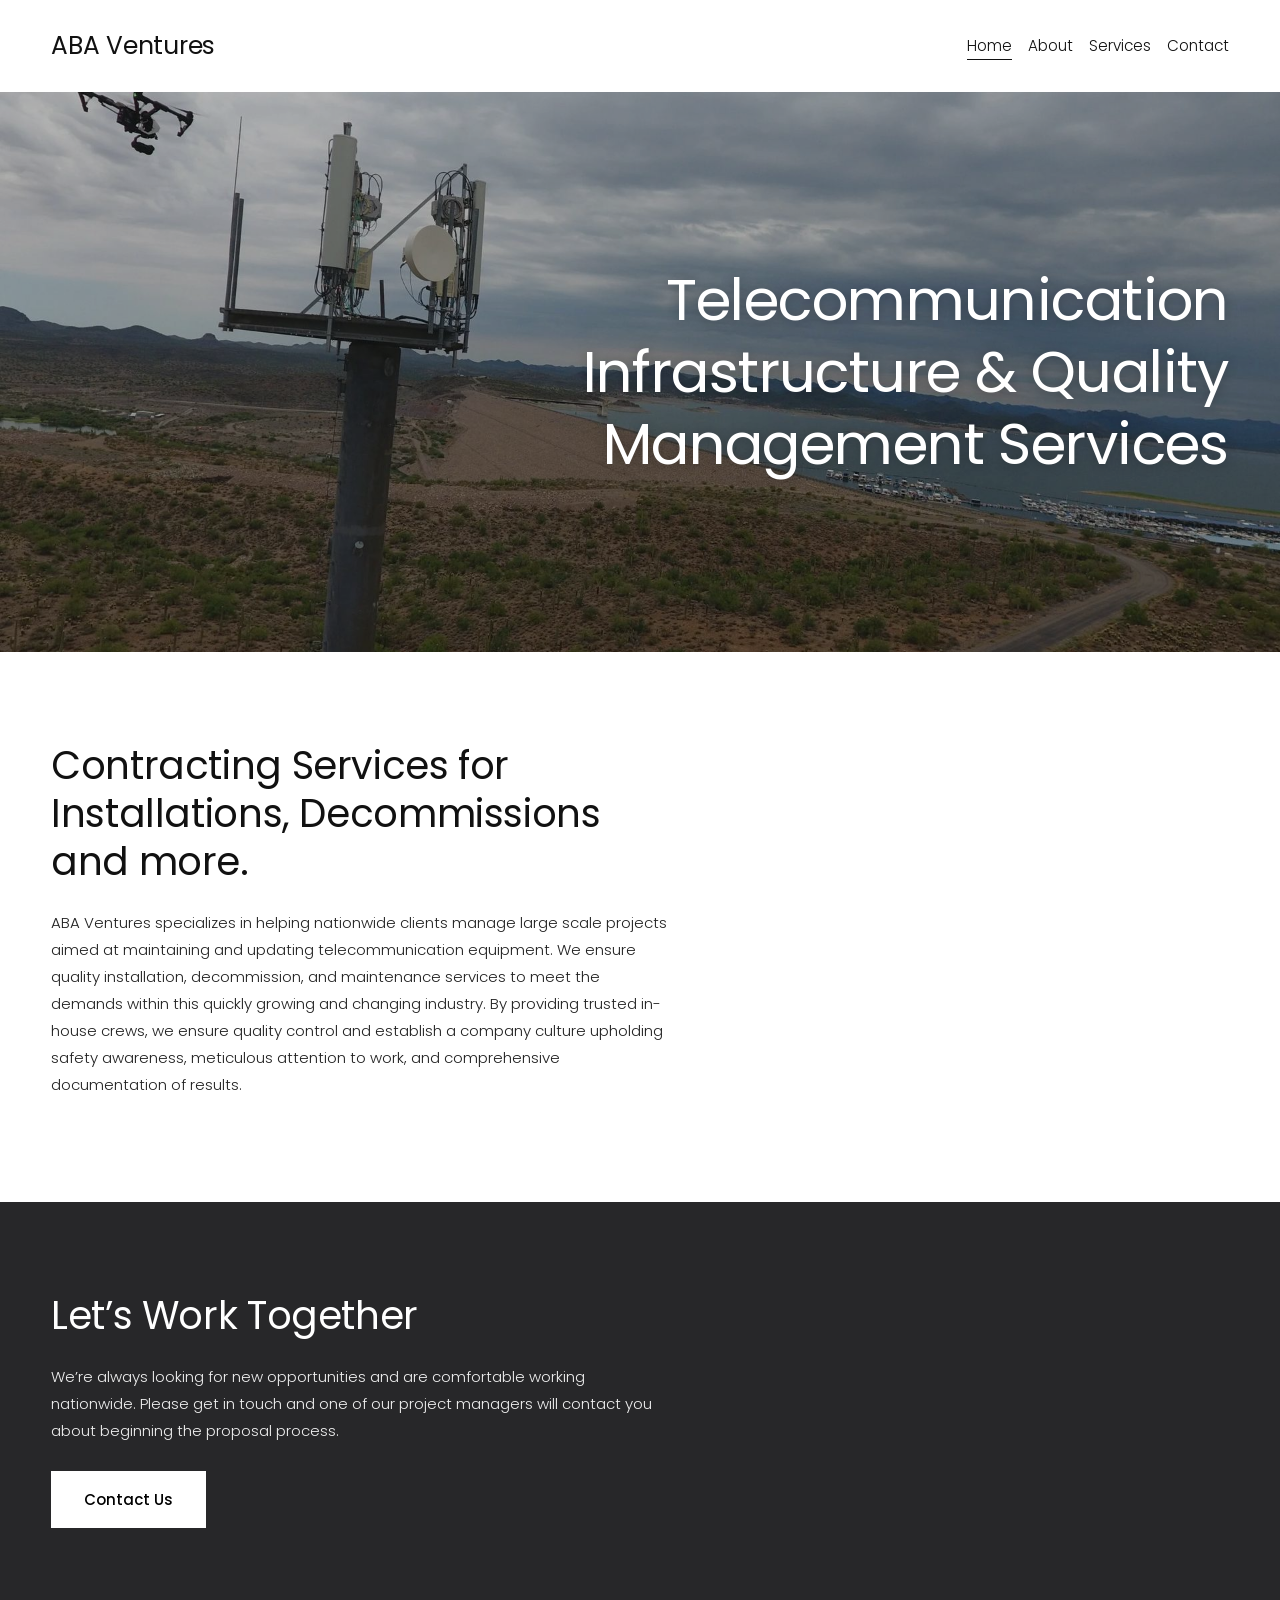
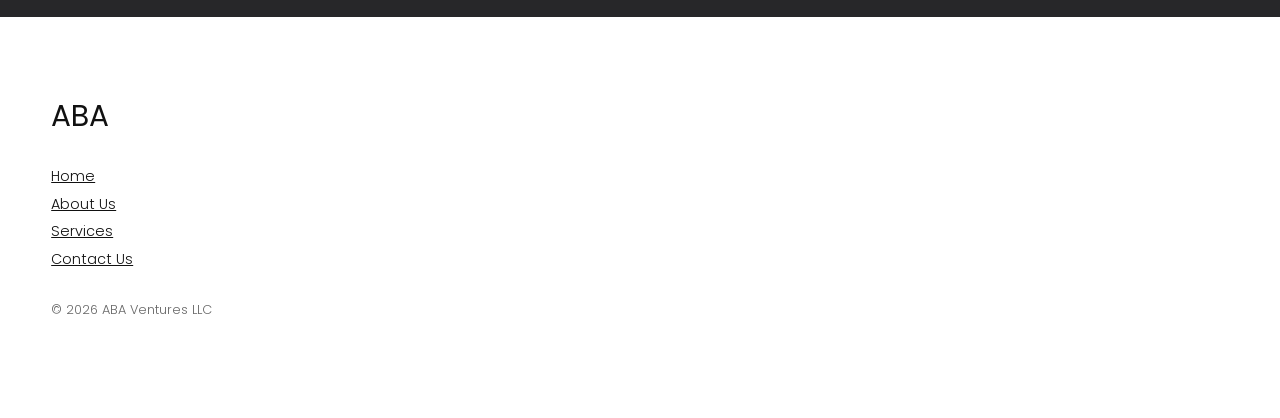
==== index.html @ 0d86fd1d "Rebuild abaventures.net as a static GitHub Pages site Reproduces the Squarespace site (Home, About, " ====
<!DOCTYPE html>
<html lang="en">
<head>
  <meta charset="utf-8">
  <meta name="viewport" content="width=device-width, initial-scale=1">
  <title>ABA Ventures</title>
  <meta name="description" content="ABA Ventures provides telecommunication infrastructure contracting and quality management services nationwide: installations, cell site decommissioning, and project management.">
  <link rel="canonical" href="https://www.abaventures.net/">
  <meta property="og:type" content="website">
  <meta property="og:site_name" content="ABA Ventures">
  <meta property="og:title" content="ABA Ventures">
  <meta property="og:description" content="ABA Ventures provides telecommunication infrastructure contracting and quality management services nationwide: installations, cell site decommissioning, and project management.">
  <meta property="og:url" content="https://www.abaventures.net/">
  <meta property="og:image" content="https://www.abaventures.net/images/hero-tower.jpg">
  <meta name="twitter:card" content="summary_large_image">
  <link rel="icon" href="favicon.svg" type="image/svg+xml">
  <link rel="preconnect" href="https://fonts.googleapis.com">
  <link rel="preconnect" href="https://fonts.gstatic.com" crossorigin>
  <link href="https://fonts.googleapis.com/css2?family=Poppins:wght@300;400;500;600&amp;display=swap" rel="stylesheet">
  <link rel="stylesheet" href="css/style.css">
</head>
<body>
  <a class="skip" href="#main">Skip to content</a>
  <header class="site-header">
    <div class="wrap">
      <a class="brand" href="./">ABA Ventures</a>
      <nav class="site-nav" aria-label="Main">
        <ul>
        <li><a href="" aria-current="page">Home</a></li>
        <li><a href="about/">About</a></li>
        <li><a href="services/">Services</a></li>
        <li><a href="contact/">Contact</a></li>
        </ul>
      </nav>
    </div>
  </header>

  <main id="main">
    <section class="hero">
      <img src="images/hero-tower.jpg" alt="Aerial view of a cell tower's antenna platform above desert terrain" width="1920" height="1440" fetchpriority="high">
      <div class="wrap">
        <h1>Telecommunication Infrastructure &amp; Quality Management Services</h1>
      </div>
    </section>

    <section class="section intro">
      <div class="wrap">
        <div class="narrow">
          <h2>Contracting Services for Installations, Decommissions and more.</h2>
          <p>ABA Ventures specializes in helping nationwide clients manage large scale projects aimed at maintaining and updating telecommunication equipment. We ensure quality installation, decommission, and maintenance services to meet the demands within this quickly growing and changing industry. By providing trusted in-house crews, we ensure quality control and establish a company culture upholding safety awareness, meticulous attention to work, and comprehensive documentation of results.</p>
        </div>
      </div>
    </section>

    <section class="section dark">
      <div class="wrap">
        <div class="narrow">
          <h2>Let&rsquo;s Work Together</h2>
          <p>We&rsquo;re always looking for new opportunities and are comfortable working nationwide. Please get in touch and one of our project managers will contact you about beginning the proposal process.</p>
          <a class="btn" href="contact/">Contact Us</a>
        </div>
      </div>
    </section>
  </main>

  <footer class="site-footer">
    <div class="wrap">
      <a class="brand" href="./">ABA</a>
      <ul>
        <li><a href="">Home</a></li>
        <li><a href="about/">About Us</a></li>
        <li><a href="services/">Services</a></li>
        <li><a href="contact/">Contact Us</a></li>
      </ul>
      <p class="copy">&copy; <span id="y">2026</span> ABA Ventures LLC</p>
    </div>
  </footer>
  <script>document.getElementById("y").textContent = new Date().getFullYear();</script>
</body>
</html>
---- css/style.css ----
/* ABA Ventures — static site styles */
:root {
  --ink: #111;
  --muted: #444;
  --dark: #272729;
  --line: #e6e6e6;
  --max: 1280px;
  --pad: clamp(20px, 4vw, 52px);
}

*, *::before, *::after { box-sizing: border-box; }

html { -webkit-text-size-adjust: 100%; }

body {
  margin: 0;
  font-family: "Poppins", system-ui, -apple-system, "Segoe UI", Roboto, sans-serif;
  font-weight: 300;
  font-size: 15px;
  line-height: 1.8;
  color: var(--ink);
  background: #fff;
}

img { max-width: 100%; height: auto; display: block; }

a { color: inherit; }

h1, h2, h3 {
  font-weight: 400;
  line-height: 1.25;
  margin: 0 0 0.6em;
  letter-spacing: -0.01em;
}

h1 { font-size: clamp(2.1rem, 4.6vw, 3.6rem); }
h2 { font-size: clamp(1.7rem, 3vw, 2.4rem); }
h3 { font-size: clamp(1.4rem, 2.2vw, 1.85rem); font-weight: 600; }

p { margin: 0 0 1em; }

.wrap {
  max-width: var(--max);
  margin: 0 auto;
  padding: 0 var(--pad);
}

/* Skip link */
.skip {
  position: absolute;
  left: -9999px;
  top: 0;
  background: #000;
  color: #fff;
  padding: 8px 14px;
  z-index: 100;
}
.skip:focus { left: 8px; top: 8px; }

/* Header */
.site-header .wrap {
  display: flex;
  align-items: center;
  justify-content: space-between;
  gap: 16px;
  min-height: 92px;
}

.brand {
  font-size: 1.55rem;
  font-weight: 400;
  text-decoration: none;
  letter-spacing: -0.01em;
  white-space: nowrap;
}

.site-nav ul {
  list-style: none;
  margin: 0;
  padding: 0;
  display: flex;
  flex-wrap: wrap;
  gap: 4px 16px;
}

.site-nav a {
  text-decoration: none;
  font-size: 0.95rem;
  padding-bottom: 3px;
  border-bottom: 1px solid transparent;
}

.site-nav a:hover,
.site-nav a[aria-current="page"] { border-bottom-color: currentColor; }

/* Hero */
.hero {
  position: relative;
  min-height: clamp(320px, 48vw, 560px);
  display: flex;
  align-items: center;
  color: #fff;
  overflow: hidden;
}

.hero img {
  position: absolute;
  inset: 0;
  width: 100%;
  height: 100%;
  object-fit: cover;
  object-position: center 40%;
}

.hero::after {
  content: "";
  position: absolute;
  inset: 0;
  background: rgba(0, 0, 0, 0.28);
}

.hero .wrap {
  position: relative;
  z-index: 1;
  width: 100%;
  display: flex;
  justify-content: flex-end;
}

.hero h1 {
  max-width: 13em;
  text-align: right;
  margin: 0;
  text-shadow: 0 1px 12px rgba(0, 0, 0, 0.25);
}

/* Generic sections */
.section { padding: clamp(48px, 7vw, 96px) 0; }

.narrow { max-width: 620px; }

.intro p { color: #222; }

.dark {
  background: var(--dark);
  color: #fff;
}

.dark p { color: #eee; }

.btn {
  display: inline-block;
  margin-top: 0.8em;
  padding: 14px 32px;
  background: #fff;
  color: #000;
  text-decoration: none;
  font-weight: 500;
  border: 1px solid #fff;
  transition: background 0.15s, color 0.15s;
}

.btn:hover { background: transparent; color: #fff; }

.page-title {
  text-align: center;
  padding-top: clamp(40px, 6vw, 72px);
  margin-bottom: clamp(32px, 5vw, 60px);
}

/* Image + text rows */
.row {
  display: grid;
  grid-template-columns: 1fr 1fr;
  gap: clamp(28px, 9vw, 120px);
  align-items: start;
  margin-bottom: clamp(48px, 7vw, 84px);
}

.row .text { padding-top: clamp(0px, 2vw, 28px); }

.row.flip .media { order: 2; }

.lead-image { margin-bottom: clamp(32px, 5vw, 56px); }

ul.bullets {
  margin: 0 0 1em;
  padding-left: 1.6em;
}

ul.bullets li { padding-left: 0.2em; }

ul.plain {
  list-style: none;
  margin: 0;
  padding: 0;
}

/* Contact */
.contacts {
  display: grid;
  grid-template-columns: repeat(auto-fit, minmax(240px, 1fr));
  gap: 32px;
  max-width: 900px;
  margin: 0 auto clamp(60px, 8vw, 110px);
  text-align: center;
}

.contact-card p { margin: 0; }

.contact-card .name {
  font-weight: 500;
  font-size: 1.15rem;
  margin-bottom: 0.3em;
}

.contact-card a { text-decoration: none; border-bottom: 1px solid #bbb; }
.contact-card a:hover { border-bottom-color: #000; }

/* Footer */
.site-footer {
  padding: clamp(40px, 6vw, 72px) 0 clamp(48px, 7vw, 84px);
}

.site-footer .brand {
  display: inline-block;
  font-size: 1.85rem;
  margin-bottom: 0.7em;
}

.site-footer ul {
  list-style: none;
  margin: 0;
  padding: 0;
  font-size: 0.9rem;
  line-height: 1.9;
}

.site-footer .copy {
  margin-top: 2em;
  font-size: 0.8rem;
  color: #666;
}

/* Small screens */
@media (max-width: 760px) {
  .site-header .wrap {
    flex-direction: column;
    align-items: flex-start;
    justify-content: center;
    padding-top: 18px;
    padding-bottom: 14px;
    min-height: 0;
  }
  .hero h1 { text-align: left; }
  .hero .wrap { justify-content: flex-start; }
  .row { grid-template-columns: 1fr; }
  .row.flip .media { order: 0; }
  .row .text { padding-top: 0; }
}
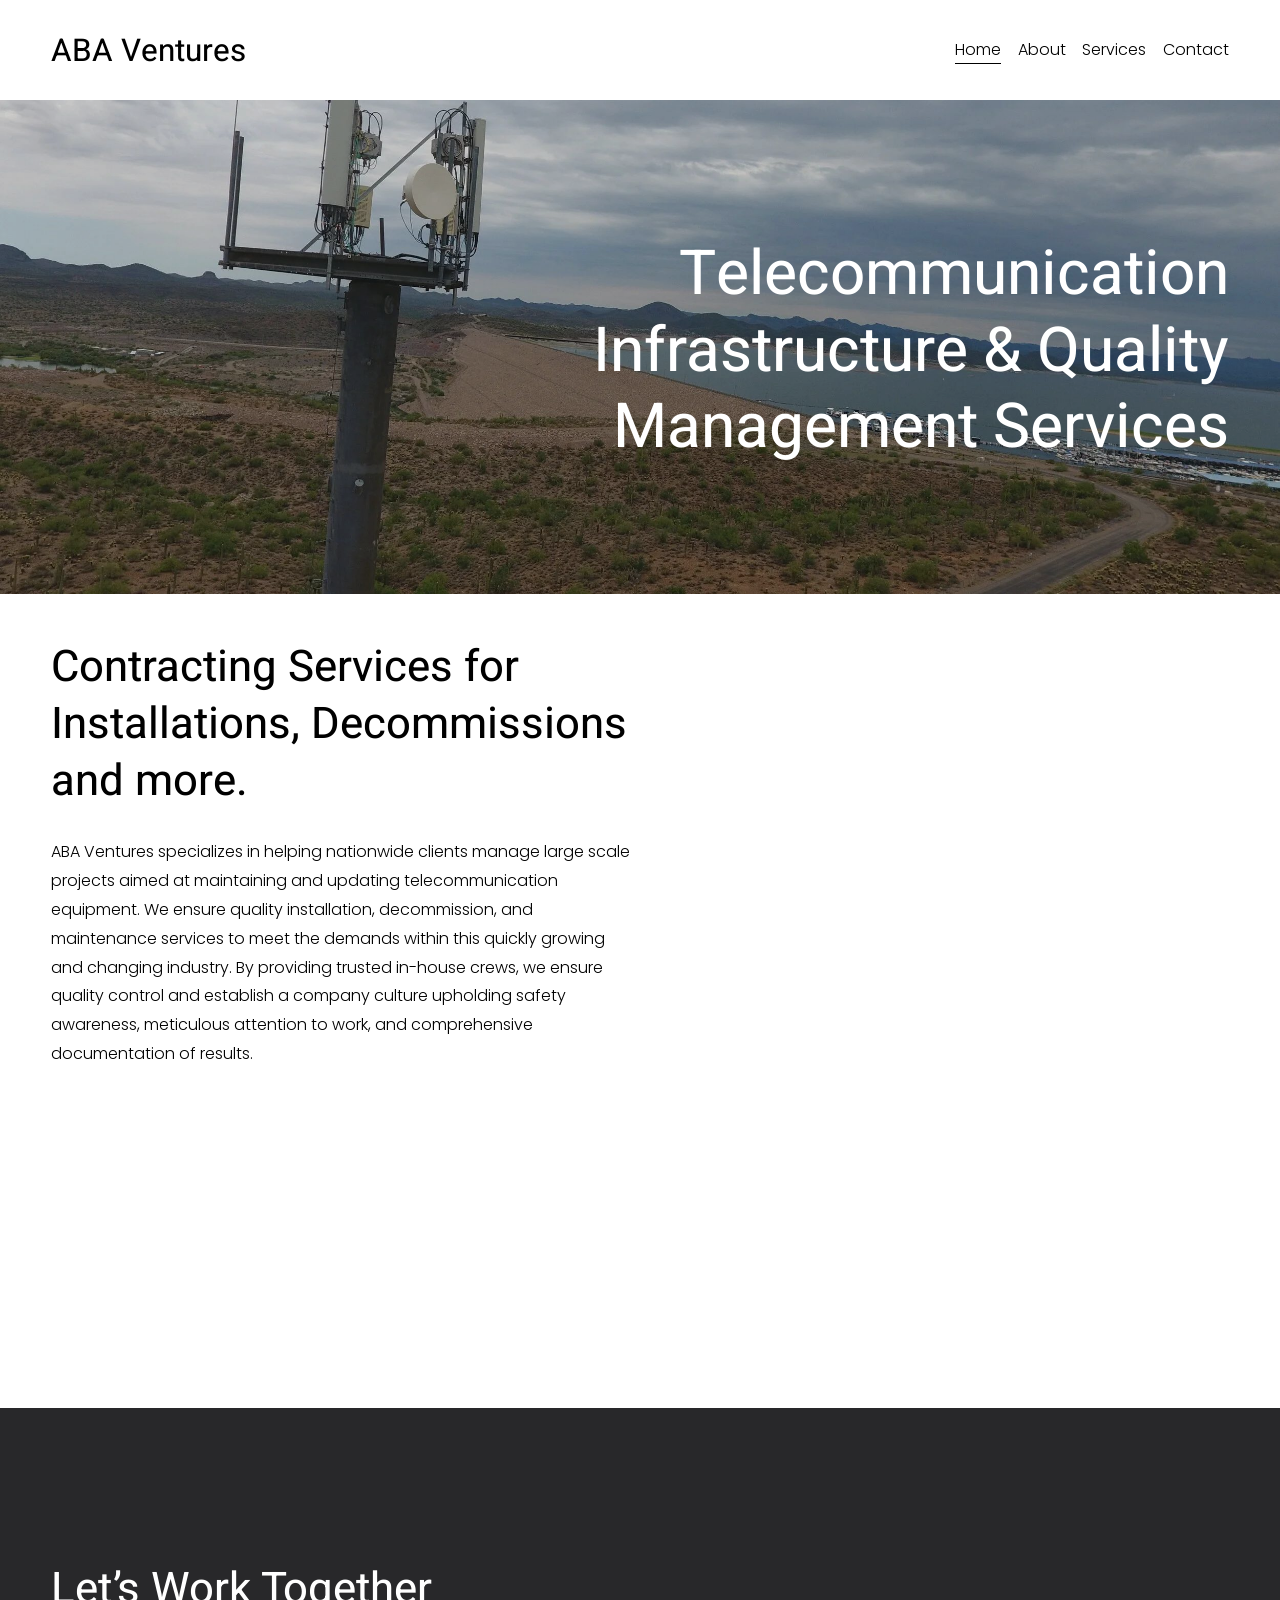
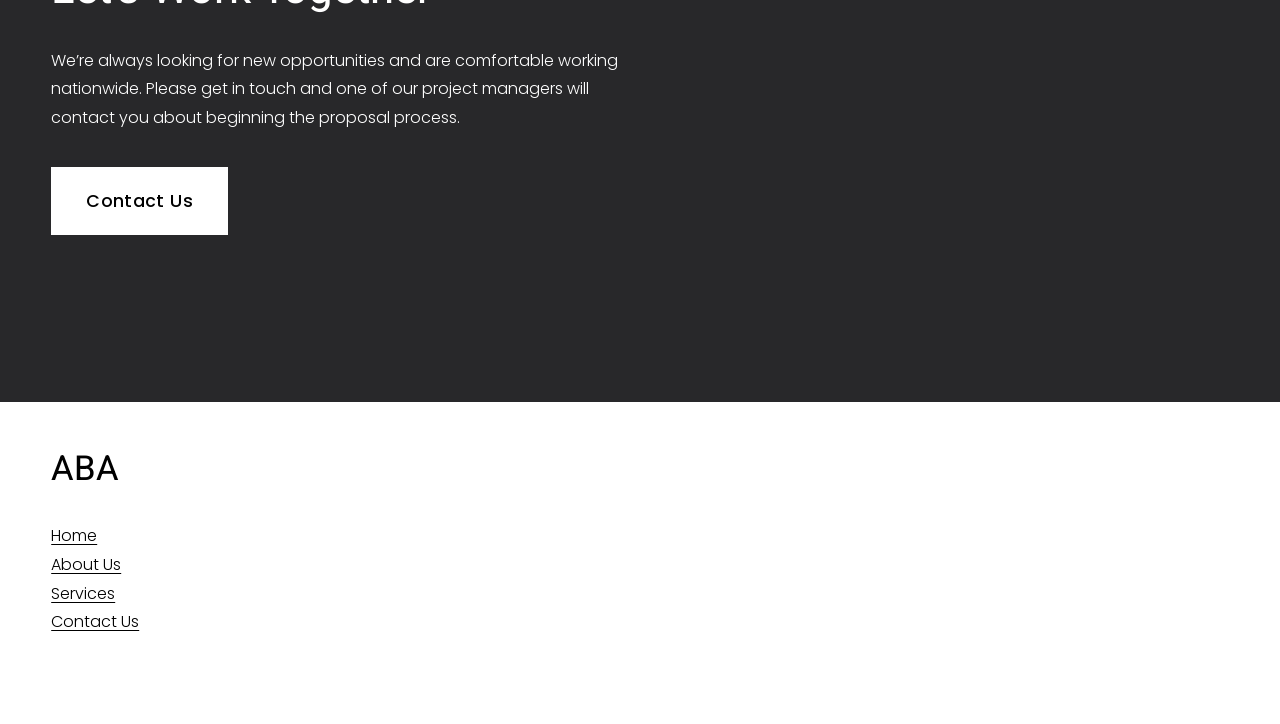
==== commit 7d8778cc: "Match the Squarespace site 1:1: layout, type and mobile behavior Rebuilt the CSS from measurements o" ====
--- a/index.html
+++ b/index.html
@@ -14,67 +14,76 @@
   <meta property="og:image" content="https://www.abaventures.net/images/hero-tower.jpg">
   <meta name="twitter:card" content="summary_large_image">
   <link rel="icon" href="favicon.svg" type="image/svg+xml">
-  <link rel="preconnect" href="https://fonts.googleapis.com">
-  <link rel="preconnect" href="https://fonts.gstatic.com" crossorigin>
-  <link href="https://fonts.googleapis.com/css2?family=Poppins:wght@300;400;500;600&amp;display=swap" rel="stylesheet">
+  <link rel="preload" href="fonts/poppins-300-latin.woff2" as="font" type="font/woff2" crossorigin>
+  <link rel="preload" href="fonts/heebo-latin.woff2" as="font" type="font/woff2" crossorigin>
   <link rel="stylesheet" href="css/style.css">
 </head>
 <body>
-  <a class="skip" href="#main">Skip to content</a>
-  <header class="site-header">
-    <div class="wrap">
-      <a class="brand" href="./">ABA Ventures</a>
-      <nav class="site-nav" aria-label="Main">
-        <ul>
-        <li><a href="" aria-current="page">Home</a></li>
-        <li><a href="about/">About</a></li>
-        <li><a href="services/">Services</a></li>
-        <li><a href="contact/">Contact</a></li>
-        </ul>
-      </nav>
+  <a class="skip" href="#main">Skip to Content</a>
+  <header class="header">
+    <div class="header-inner">
+      <p class="site-title"><a href="./">ABA Ventures</a></p>
+      <nav class="nav" aria-label="Main"><a href="" aria-current="page">Home</a><a href="about/">About</a><a href="services/">Services</a><a href="contact/">Contact</a></nav>
+      <button class="burger" type="button" aria-label="Open Menu" aria-expanded="false" aria-controls="mobile-menu"><span class="burger-box"><span></span><span></span></span></button>
     </div>
+    <nav class="mobile-menu" id="mobile-menu" aria-label="Mobile"><ul><li><a href="">Home</a></li><li><a href="about/">About</a></li><li><a href="services/">Services</a></li><li><a href="contact/">Contact</a></li></ul></nav>
   </header>
 
   <main id="main">
-    <section class="hero">
-      <img src="images/hero-tower.jpg" alt="Aerial view of a cell tower's antenna platform above desert terrain" width="1920" height="1440" fetchpriority="high">
-      <div class="wrap">
-        <h1>Telecommunication Infrastructure &amp; Quality Management Services</h1>
-      </div>
+    <section class="section medium theme-image">
+      <div class="section-bg"><img src="images/hero-tower.jpg" alt="" width="2500" height="1875" style="object-position: 83.5638% 35.5%" fetchpriority="high"></div>
+      <div class="wrap"><div class="content medium align-right">
+        <div class="block text-right">
+          <h1>Telecommunication Infrastructure &amp; Quality Management Services</h1>
+        </div>
+      </div></div>
     </section>
 
-    <section class="section intro">
-      <div class="wrap">
-        <div class="narrow">
+    <section class="section small">
+      <div class="wrap"><div class="content narrow">
+        <div class="block">
           <h2>Contracting Services for Installations, Decommissions and more.</h2>
           <p>ABA Ventures specializes in helping nationwide clients manage large scale projects aimed at maintaining and updating telecommunication equipment. We ensure quality installation, decommission, and maintenance services to meet the demands within this quickly growing and changing industry. By providing trusted in-house crews, we ensure quality control and establish a company culture upholding safety awareness, meticulous attention to work, and comprehensive documentation of results.</p>
         </div>
-      </div>
+      </div></div>
     </section>
 
-    <section class="section dark">
-      <div class="wrap">
-        <div class="narrow">
+    <section class="section spacer-section" aria-hidden="true"></section>
+
+    <section class="section medium theme-dark">
+      <div class="wrap"><div class="content narrow">
+        <div class="block">
           <h2>Let&rsquo;s Work Together</h2>
           <p>We&rsquo;re always looking for new opportunities and are comfortable working nationwide. Please get in touch and one of our project managers will contact you about beginning the proposal process.</p>
-          <a class="btn" href="contact/">Contact Us</a>
         </div>
-      </div>
+        <div class="block">
+          <a class="button button-light" href="contact/">Contact Us</a>
+        </div>
+      </div></div>
     </section>
   </main>
 
-  <footer class="site-footer">
-    <div class="wrap">
-      <a class="brand" href="./">ABA</a>
-      <ul>
-        <li><a href="">Home</a></li>
-        <li><a href="about/">About Us</a></li>
-        <li><a href="services/">Services</a></li>
-        <li><a href="contact/">Contact Us</a></li>
-      </ul>
-      <p class="copy">&copy; <span id="y">2026</span> ABA Ventures LLC</p>
-    </div>
+  <footer class="footer">
+    <section class="section small">
+      <div class="wrap"><div class="content medium">
+        <div class="block">
+          <h3>ABA</h3>
+          <p><a href="">Home</a><br><a href="about/">About Us</a><br><a href="services/">Services</a><br><a href="contact/">Contact Us</a></p>
+          <p><br></p>
+        </div>
+      </div></div>
+    </section>
   </footer>
-  <script>document.getElementById("y").textContent = new Date().getFullYear();</script>
+
+  <script>
+    (function () {
+      var b = document.querySelector(".burger");
+      b.addEventListener("click", function () {
+        var open = document.body.classList.toggle("menu-open");
+        b.setAttribute("aria-expanded", open);
+        b.setAttribute("aria-label", open ? "Close Menu" : "Open Menu");
+      });
+    })();
+  </script>
 </body>
 </html>
--- a/css/style.css
+++ b/css/style.css
@@ -1,12 +1,55 @@
-/* ABA Ventures — static site styles */
+/*
+  ABA Ventures — static rebuild of the Squarespace site.
+  Every size, spacing rule and breakpoint below was measured from the live
+  Squarespace pages so the layout matches at every screen width.
+*/
+
+/* ---------- Fonts ---------- */
+
+/* Body: Poppins (same font the Squarespace theme uses) */
+@font-face { font-family: "Poppins"; font-style: normal; font-weight: 300; font-display: swap; src: url("../fonts/poppins-300-latin.woff2") format("woff2"); }
+@font-face { font-family: "Poppins"; font-style: normal; font-weight: 400; font-display: swap; src: url("../fonts/poppins-400-latin.woff2") format("woff2"); }
+@font-face { font-family: "Poppins"; font-style: normal; font-weight: 500; font-display: swap; src: url("../fonts/poppins-500-latin.woff2") format("woff2"); }
+
+/* Headings: Squarespace uses Acumin Pro (an Adobe font licensed only to Squarespace sites).
+   Heebo at weight 440 matches its widths within 0.3% and its stroke weight within 0.4%.
+   The metric overrides shift the baseline so glyphs sit exactly where Acumin's do.
+   It is declared at a single weight on purpose: Squarespace only loads Acumin at 500, so
+   bold card titles are faux-bolded by the browser, and this reproduces that exactly.
+   If ABA ever adds an Adobe Fonts kit with acumin-pro, it takes over automatically. */
+@font-face {
+  font-family: "Heebo ABA";
+  font-style: normal;
+  font-weight: 440;
+  font-display: swap;
+  src: url("../fonts/heebo-latin.woff2") format("woff2");
+  ascent-override: 112.5%;
+  descent-override: 34.4%;
+  line-gap-override: 0%;
+}
+
+/* ---------- Theme values ---------- */
+
 :root {
-  --ink: #111;
-  --muted: #444;
-  --dark: #272729;
-  --line: #e6e6e6;
-  --max: 1280px;
-  --pad: clamp(20px, 4vw, 52px);
-}
+  --heading-font: "acumin-pro", "Heebo ABA", "Helvetica Neue", Arial, sans-serif;
+  --heading-weight: 500;
+  --body-font: "Poppins", "Helvetica Neue", Arial, sans-serif;
+  --gutter: 4vw;
+  --max-width: 1500px;
+  --dark: #28282a;
+  --card: #dfe0e1;
+  /* header height = vertical padding (2 x 2.2vw) + site title line box */
+  --header-h: calc(4.4vw + 1.4 * min(1.2vw + 1rem, 34px));
+}
+
+@media screen and (max-width: 767px) {
+  :root {
+    --gutter: 6vw;
+    --header-h: calc(12vw + 37px);
+  }
+}
+
+/* ---------- Base ---------- */
 
 *, *::before, *::after { box-sizing: border-box; }
 
@@ -14,247 +57,412 @@
 
 body {
   margin: 0;
-  font-family: "Poppins", system-ui, -apple-system, "Segoe UI", Roboto, sans-serif;
+  background: #fff;
+  color: #000;
+  font-family: var(--body-font);
   font-weight: 300;
-  font-size: 15px;
+  font-size: 16px;
   line-height: 1.8;
-  color: var(--ink);
-  background: #fff;
-}
-
-img { max-width: 100%; height: auto; display: block; }
+  overflow-wrap: break-word;
+  -webkit-font-smoothing: antialiased;
+  -moz-osx-font-smoothing: grayscale;
+}
+
+img { display: block; width: 100%; height: auto; }
 
 a { color: inherit; }
 
+p { margin: 1rem 0; white-space: pre-wrap; }
+
 h1, h2, h3 {
-  font-weight: 400;
-  line-height: 1.25;
-  margin: 0 0 0.6em;
-  letter-spacing: -0.01em;
-}
-
-h1 { font-size: clamp(2.1rem, 4.6vw, 3.6rem); }
-h2 { font-size: clamp(1.7rem, 3vw, 2.4rem); }
-h3 { font-size: clamp(1.4rem, 2.2vw, 1.85rem); font-weight: 600; }
-
-p { margin: 0 0 1em; }
-
-.wrap {
-  max-width: var(--max);
-  margin: 0 auto;
-  padding: 0 var(--pad);
-}
-
-/* Skip link */
+  margin: 2rem 0;
+  font-family: var(--heading-font);
+  font-weight: var(--heading-weight);
+  letter-spacing: 0;
+  white-space: pre-wrap;
+  /* Squarespace: line-height shrinks slightly as headings get larger */
+  line-height: calc(1.4em * (1 + (1 - var(--v)) / 25));
+  /* Squarespace fluid size: grows with viewport width, capped at a 1500px page */
+  font-size: min(calc((var(--v) - 1) * 1.2vw + 1rem), max(calc((var(--v) - 1) * 18px + 1rem), calc(var(--v) * 1rem)));
+}
+
+h1 { --v: 4; }
+h2 { --v: 2.8; }
+h3 { --v: 2.2; }
+
+/* Phones held upright size headings from the screen height instead */
+@media screen and (max-width: 767px) and (orientation: portrait) {
+  h1, h2, h3 { font-size: calc((var(--v) - 1) * min(1.2vh, 10.8px) + 1rem); }
+  /* "Telecommunication" is too long for a phone screen and breaks mid-word;
+     this keeps the break at the same letter as the Acumin original */
+  .theme-image h1 { letter-spacing: -0.01em; }
+}
+
 .skip {
   position: absolute;
   left: -9999px;
   top: 0;
+  z-index: 100;
+  padding: 8px 14px;
   background: #000;
   color: #fff;
-  padding: 8px 14px;
-  z-index: 100;
 }
 .skip:focus { left: 8px; top: 8px; }
 
-/* Header */
-.site-header .wrap {
+/* ---------- Header ---------- */
+
+.header {
+  position: absolute;
+  top: 0;
+  left: 0;
+  right: 0;
+  z-index: 10;
+  background: #fff;
+  padding: 2.2vw 4vw;
+}
+
+.header-inner {
   display: flex;
   align-items: center;
-  justify-content: space-between;
-  gap: 16px;
-  min-height: 92px;
-}
-
-.brand {
-  font-size: 1.55rem;
-  font-weight: 400;
-  text-decoration: none;
-  letter-spacing: -0.01em;
+}
+
+.site-title {
+  --v: 2;
+  margin: 0;
+  font-family: var(--heading-font);
+  font-weight: var(--heading-weight);
+  font-size: min(calc((var(--v) - 1) * 1.2vw + 1rem), max(calc((var(--v) - 1) * 18px + 1rem), calc(var(--v) * 1rem)));
+  line-height: 1.4;
   white-space: nowrap;
 }
 
-.site-nav ul {
-  list-style: none;
-  margin: 0;
-  padding: 0;
+.site-title a { text-decoration: none; }
+
+.nav {
+  margin-left: auto;
   display: flex;
-  flex-wrap: wrap;
-  gap: 4px 16px;
-}
-
-.site-nav a {
-  text-decoration: none;
-  font-size: 0.95rem;
-  padding-bottom: 3px;
-  border-bottom: 1px solid transparent;
-}
-
-.site-nav a:hover,
-.site-nav a[aria-current="page"] { border-bottom-color: currentColor; }
-
-/* Hero */
-.hero {
-  position: relative;
-  min-height: clamp(320px, 48vw, 560px);
+  gap: 1.3vw;
+  text-align: right;
+}
+
+.nav a {
   display: flex;
   align-items: center;
-  color: #fff;
-  overflow: hidden;
-}
-
-.hero img {
+  padding: 0.1em 0;
+  font-size: 16px;
+  line-height: 1.8;
+  text-decoration: none;
+  white-space: nowrap;
+}
+
+.nav a[aria-current="page"] {
+  background-image: linear-gradient(currentColor, currentColor);
+  background-size: 1px 1px;
+  background-repeat: repeat-x;
+  background-position: 0 calc(100% - 0.1em);
+}
+
+.burger {
+  display: none;
+  position: relative;
+  z-index: 2;
+  margin-left: auto;
+  padding: 1px 6px;
+  border: 0;
+  background: none;
+  color: #000;
+  cursor: pointer;
+}
+
+.burger-box { position: relative; display: block; width: 35px; height: 35px; }
+
+.burger-box span {
+  position: absolute;
+  left: 0;
+  top: 50%;
+  width: 100%;
+  height: 1px;
+  background: currentColor;
+  transition: transform 0.25s cubic-bezier(0.2, 0.6, 0.3, 1);
+}
+
+.burger-box span:first-child { transform: translateY(-5.5px); }
+.burger-box span:last-child { transform: translateY(5.5px); }
+
+.menu-open .burger-box span:first-child { transform: scale(0.83) rotate(-135deg); }
+.menu-open .burger-box span:last-child { transform: scale(0.83) rotate(135deg); }
+
+.mobile-menu {
+  position: fixed;
+  inset: 0;
+  z-index: 1;
+  display: flex;
+  align-items: center;
+  justify-content: center;
+  padding-top: var(--header-h);
+  background: #fff;
+  text-align: center;
+  opacity: 0;
+  visibility: hidden;
+  transition: opacity 0.14s ease-out, visibility 0.14s;
+}
+
+.menu-open .mobile-menu { opacity: 1; visibility: visible; }
+
+.mobile-menu ul { list-style: none; margin: 0; padding: 0; }
+
+.mobile-menu a {
+  display: block;
+  padding: 0.35em 0;
+  font-size: 8.5vw;
+  line-height: 1;
+  text-decoration: none;
+}
+
+@media screen and (max-width: 767px) {
+  .header { padding: 6vw; }
+  .site-title { font-size: 16px; position: relative; z-index: 2; }
+  .nav { display: none; }
+  .burger { display: inline-block; }
+  .menu-open { overflow: hidden; }
+}
+
+/* ---------- Sections ---------- */
+
+.section {
+  position: relative;
+  display: flex;
+  flex-direction: column;
+  justify-content: center;
+  padding: var(--pad) 0;
+}
+
+.section.small { --pad: 3.3vmax; min-height: 33vh; }
+.section.medium { --pad: 6.6vmax; min-height: 66vh; }
+.section.spacer-section { min-height: 33vh; }
+
+/* The header sits on top of the first section, which reserves room for it */
+main > .section:first-child { padding-top: calc(var(--header-h) + var(--pad)); }
+
+.section-bg {
   position: absolute;
   inset: 0;
+  overflow: hidden;
+}
+
+.section-bg img {
   width: 100%;
   height: 100%;
   object-fit: cover;
-  object-position: center 40%;
-}
-
-.hero::after {
+}
+
+.section-bg::after {
   content: "";
   position: absolute;
   inset: 0;
-  background: rgba(0, 0, 0, 0.28);
-}
-
-.hero .wrap {
+  background: #000;
+  opacity: 0.15;
+}
+
+.theme-image { color: #fff; }
+.theme-dark { background: var(--dark); color: #fff; }
+
+.wrap {
   position: relative;
-  z-index: 1;
+  width: min(100% - 2 * var(--gutter), var(--max-width));
+  margin: 0 auto;
+}
+
+.content { width: 100%; }
+.content.narrow { width: 50%; }
+.content.medium { width: 75%; }
+.content.align-right { margin-left: auto; }
+
+/* ---------- Blocks ---------- */
+
+.block { padding: 17px 0; }
+.block > :first-child { margin-top: 0; }
+.block > :last-child { margin-bottom: 0; }
+
+@media screen and (min-width: 768px) {
+  .block:first-child { padding-top: 0; }
+  .block:only-child { padding-bottom: 0; }
+}
+
+.spacer { height: 68px; }
+
+.text-right { text-align: right; }
+.text-center { text-align: center; }
+
+/* Buttons */
+.button {
+  --v: 1.1;
+  display: inline-block;
+  padding: 1.2em 2.004em;
+  border: 0;
+  border-radius: 0;
+  font-family: var(--body-font);
+  font-weight: 500;
+  font-size: min(calc((var(--v) - 1) * 1.2vw + 1rem), max(calc((var(--v) - 1) * 18px + 1rem), calc(var(--v) * 1rem)));
+  letter-spacing: 0.02em;
+  line-height: normal;
+  text-decoration: none;
+  cursor: pointer;
+  transition: opacity 0.1s linear;
+}
+
+.button:hover { opacity: 0.8; }
+.button-light { background: #fff; color: #000; }
+.button-dark { background: #000; color: #fff; font-size: 16px; }
+
+@media screen and (max-width: 767px) and (orientation: portrait) {
+  .button-light { font-size: calc((var(--v) - 1) * min(1.2vh, 10.8px) + 1rem); }
+}
+
+/* Lists */
+ul.bullets {
+  margin: 1rem 0 0;
+  padding: 0 0 0 40px;
+  list-style: none;
+}
+
+ul.bullets li { position: relative; }
+ul.bullets li p { margin: 0; }
+ul.bullets li::before { content: "\2022"; position: absolute; left: -0.95em; }
+
+/* Horizontal rule */
+hr { height: 1px; margin: 8px 0; border: 0; background: #000; }
+.block > hr:first-child, .block > hr:last-child { margin: 8px 0; }
+
+/* Footer links */
+.footer a { display: inline-block; text-decoration: underline; text-decoration-thickness: 1px; text-underline-offset: 0.2em; }
+
+/* ---------- Image + text figures ---------- */
+
+.figure { display: grid; margin: 0; }
+.figure .media { grid-row: 1; align-self: start; }
+.figure .card { position: relative; z-index: 1; grid-row: 1; align-self: center; text-align: left; }
+.figure .card .title { line-height: 1.8; }
+.figure .card h3 { display: inline; margin: 0; }
+.figure .card .sub > :first-child { margin-top: 0; }
+.figure .card .sub > :last-child { margin-bottom: 0; }
+
+/* "Collage": image covers 70%, grey card covers the other 50% and overlaps it */
+.figure.collage { grid-template-columns: 50% 20% 30%; }
+.figure.collage .media { grid-column: 1 / 3; }
+.figure.collage .card { grid-column: 2 / 4; padding: 10%; background: var(--card); }
+.figure.collage.flip { grid-template-columns: 30% 20% 50%; }
+.figure.collage.flip .media { grid-column: 2 / 4; }
+.figure.collage.flip .card { grid-column: 1 / 3; }
+.figure.collage .sub { margin-top: 4%; }
+
+/* "Card": image 45%, text 45%, 10% gap */
+.figure.split { grid-template-columns: 45% 10% 45%; }
+.figure.split .media { grid-column: 1; }
+.figure.split .card { grid-column: 3; }
+.figure.split.flip .media { grid-column: 3; }
+.figure.split.flip .card { grid-column: 1; }
+.figure.split .sub { margin-top: 6%; }
+
+/* ---------- Contact layout ---------- */
+
+.row { display: flex; margin: 0 -17px; }
+.col { padding: 0 17px; }
+.col-5 { width: 41.6667%; }
+.col-1 { width: 8.3333%; }
+.col-6 { width: 50%; }
+
+.form { margin: 0; }
+
+.form fieldset { margin: 0; padding: 0; border: 0; min-width: 0; }
+
+.form legend,
+.form .title {
+  display: block;
+  padding: 0 0 4px;
+  font-size: 16px;
+  line-height: 1.8;
+}
+
+.form .pair { display: flex; gap: 0 10px; }
+.form .pair .field { flex: 1 1 0; min-width: 0; }
+
+.form .field { display: block; margin: 0 0 20px; }
+
+/* Captions and "(required)" use Squarespace's fluid small-text size (value 0.9) */
+.form .caption,
+.form .req {
+  --v: 0.9;
+  font-size: min(calc((var(--v) - 1) * 1.2vw + 1rem), max(calc((var(--v) - 1) * 18px + 1rem), calc(var(--v) * 1rem)));
+}
+
+@media screen and (max-width: 767px) and (orientation: portrait) {
+  .form .caption,
+  .form .req { font-size: calc((var(--v) - 1) * min(1.2vh, 10.8px) + 1rem); }
+}
+
+.form .caption {
+  display: block;
+  margin-top: 4px;
+  padding-bottom: 2px;
+  line-height: 1.8;
+}
+
+.form .req { margin-left: 0.546em; opacity: 0.7; }
+
+.form input,
+.form textarea {
+  display: block;
   width: 100%;
-  display: flex;
-  justify-content: flex-end;
-}
-
-.hero h1 {
-  max-width: 13em;
-  text-align: right;
   margin: 0;
-  text-shadow: 0 1px 12px rgba(0, 0, 0, 0.25);
-}
-
-/* Generic sections */
-.section { padding: clamp(48px, 7vw, 96px) 0; }
-
-.narrow { max-width: 620px; }
-
-.intro p { color: #222; }
-
-.dark {
-  background: var(--dark);
-  color: #fff;
-}
-
-.dark p { color: #eee; }
-
-.btn {
-  display: inline-block;
-  margin-top: 0.8em;
-  padding: 14px 32px;
-  background: #fff;
+  padding: 5px 0;
+  border: 0;
+  border-bottom: 1px solid rgba(0, 0, 0, 0.55);
+  border-radius: 0;
+  background: transparent;
   color: #000;
-  text-decoration: none;
-  font-weight: 500;
-  border: 1px solid #fff;
-  transition: background 0.15s, color 0.15s;
-}
-
-.btn:hover { background: transparent; color: #fff; }
-
-.page-title {
-  text-align: center;
-  padding-top: clamp(40px, 6vw, 72px);
-  margin-bottom: clamp(32px, 5vw, 60px);
-}
-
-/* Image + text rows */
-.row {
-  display: grid;
-  grid-template-columns: 1fr 1fr;
-  gap: clamp(28px, 9vw, 120px);
-  align-items: start;
-  margin-bottom: clamp(48px, 7vw, 84px);
-}
-
-.row .text { padding-top: clamp(0px, 2vw, 28px); }
-
-.row.flip .media { order: 2; }
-
-.lead-image { margin-bottom: clamp(32px, 5vw, 56px); }
-
-ul.bullets {
-  margin: 0 0 1em;
-  padding-left: 1.6em;
-}
-
-ul.bullets li { padding-left: 0.2em; }
-
-ul.plain {
-  list-style: none;
-  margin: 0;
-  padding: 0;
-}
-
-/* Contact */
-.contacts {
-  display: grid;
-  grid-template-columns: repeat(auto-fit, minmax(240px, 1fr));
-  gap: 32px;
-  max-width: 900px;
-  margin: 0 auto clamp(60px, 8vw, 110px);
-  text-align: center;
-}
-
-.contact-card p { margin: 0; }
-
-.contact-card .name {
-  font-weight: 500;
-  font-size: 1.15rem;
-  margin-bottom: 0.3em;
-}
-
-.contact-card a { text-decoration: none; border-bottom: 1px solid #bbb; }
-.contact-card a:hover { border-bottom-color: #000; }
-
-/* Footer */
-.site-footer {
-  padding: clamp(40px, 6vw, 72px) 0 clamp(48px, 7vw, 84px);
-}
-
-.site-footer .brand {
-  display: inline-block;
-  font-size: 1.85rem;
-  margin-bottom: 0.7em;
-}
-
-.site-footer ul {
-  list-style: none;
-  margin: 0;
-  padding: 0;
-  font-size: 0.9rem;
-  line-height: 1.9;
-}
-
-.site-footer .copy {
-  margin-top: 2em;
-  font-size: 0.8rem;
-  color: #666;
-}
-
-/* Small screens */
-@media (max-width: 760px) {
-  .site-header .wrap {
-    flex-direction: column;
-    align-items: flex-start;
-    justify-content: center;
-    padding-top: 18px;
-    padding-bottom: 14px;
-    min-height: 0;
-  }
-  .hero h1 { text-align: left; }
-  .hero .wrap { justify-content: flex-start; }
-  .row { grid-template-columns: 1fr; }
-  .row.flip .media { order: 0; }
-  .row .text { padding-top: 0; }
-}
+  font: 300 16px/1.8 var(--body-font);
+  outline: none;
+  -webkit-appearance: none;
+  appearance: none;
+}
+
+.form textarea { height: 100px; resize: vertical; }
+
+.form input:focus,
+.form textarea:focus { border-bottom-color: #000; }
+
+.form .honey { position: absolute; left: -9999px; opacity: 0; }
+
+.form-sent { display: none; }
+.sent .form { display: none; }
+.sent .form-sent { display: block; }
+
+/* ---------- Small screens ---------- */
+
+@media screen and (max-width: 767px) {
+  .content.narrow,
+  .content.medium { width: 100%; }
+
+  .spacer { display: none; }
+
+  .row { display: block; margin: 0; }
+  .col { width: auto; padding: 0; }
+  .col-1 { display: none; }
+
+  /* Collage stacks: image 90% wide, card 90% wide overlapping its lower edge */
+  .figure.collage,
+  .figure.collage.flip { grid-template-columns: 10% 80% 10%; }
+  .figure.collage .media { grid-row: 1; grid-column: 1 / 3; }
+  .figure.collage .card { grid-row: 2; grid-column: 2 / 4; align-self: start; margin-top: -22.2222%; }
+  .figure.collage.flip .media { grid-column: 2 / 4; }
+  .figure.collage.flip .card { grid-column: 1 / 3; }
+
+  /* Card stacks: full-width image, text below */
+  .figure.split,
+  .figure.split.flip { grid-template-columns: 100%; }
+  .figure.split .media,
+  .figure.split.flip .media { grid-row: 1; grid-column: 1; }
+  .figure.split .card,
+  .figure.split.flip .card { grid-row: 2; grid-column: 1; align-self: start; margin-top: 10%; }
+}
